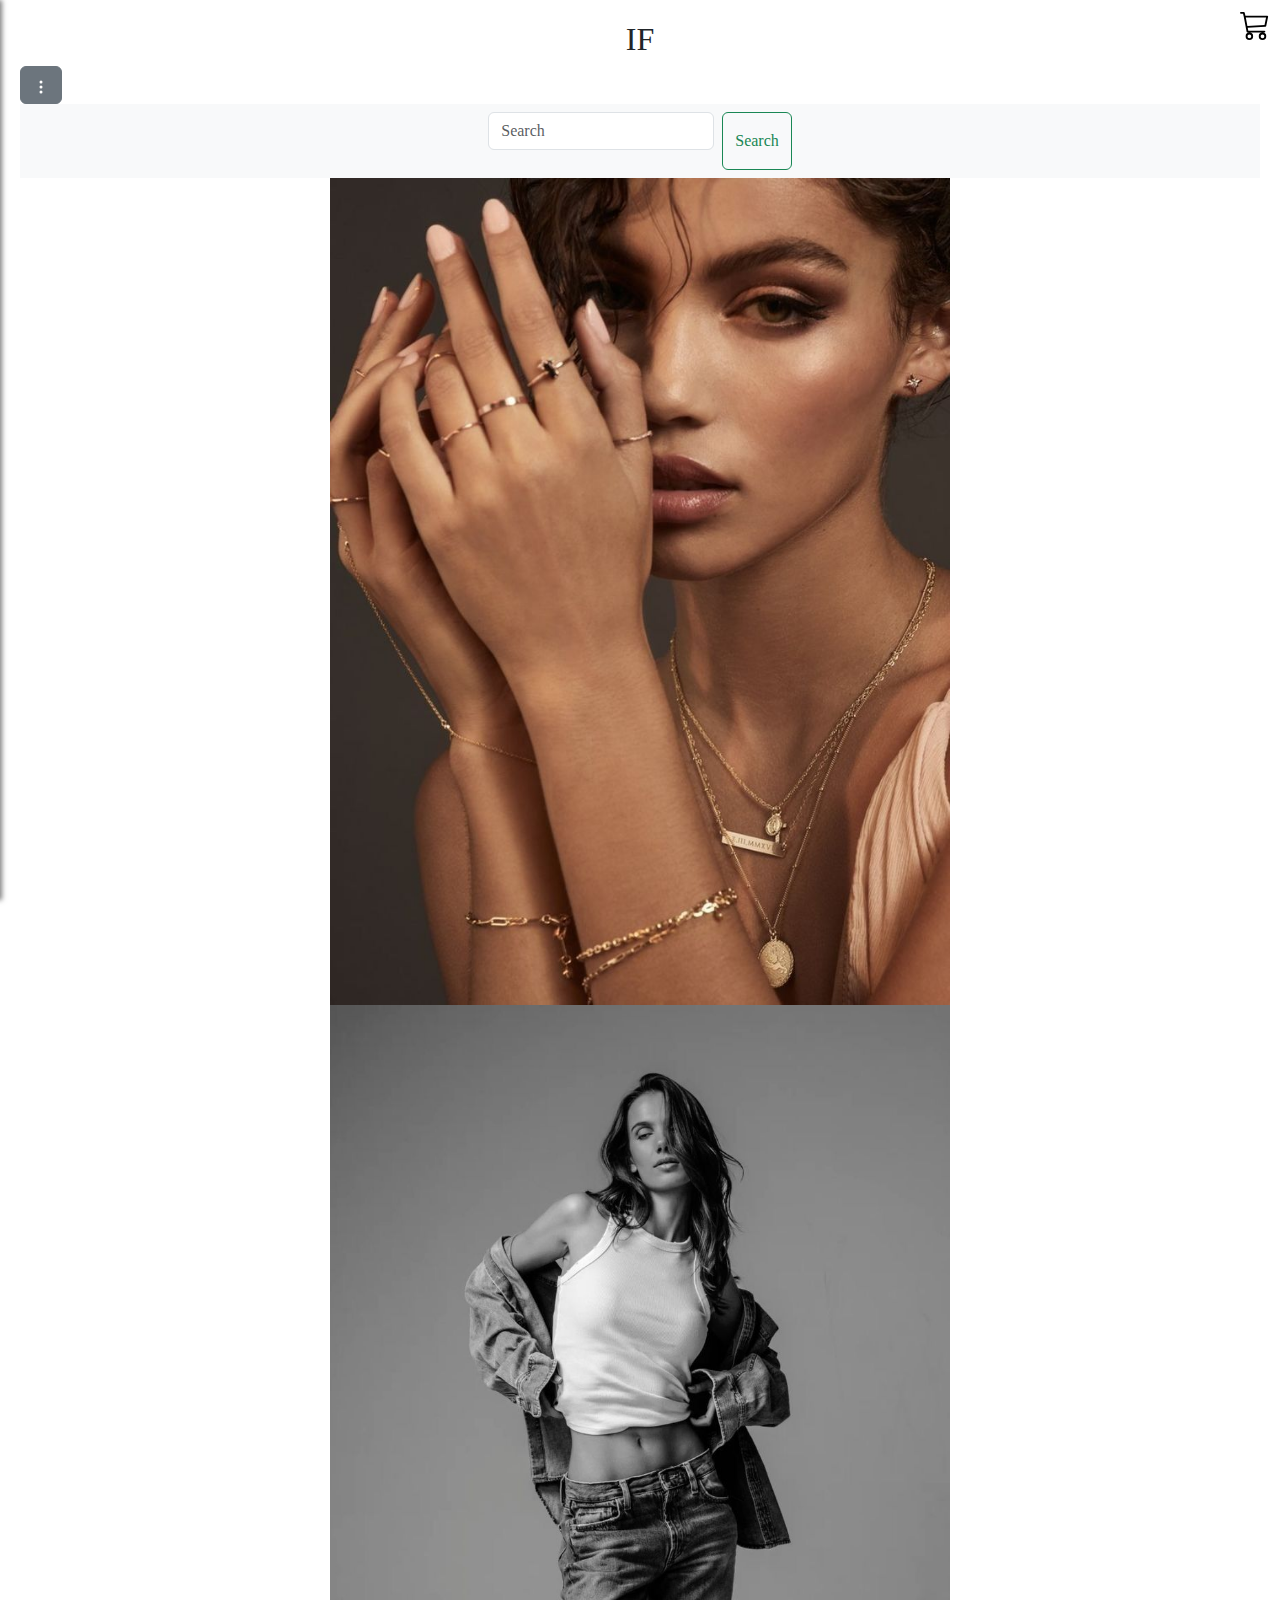
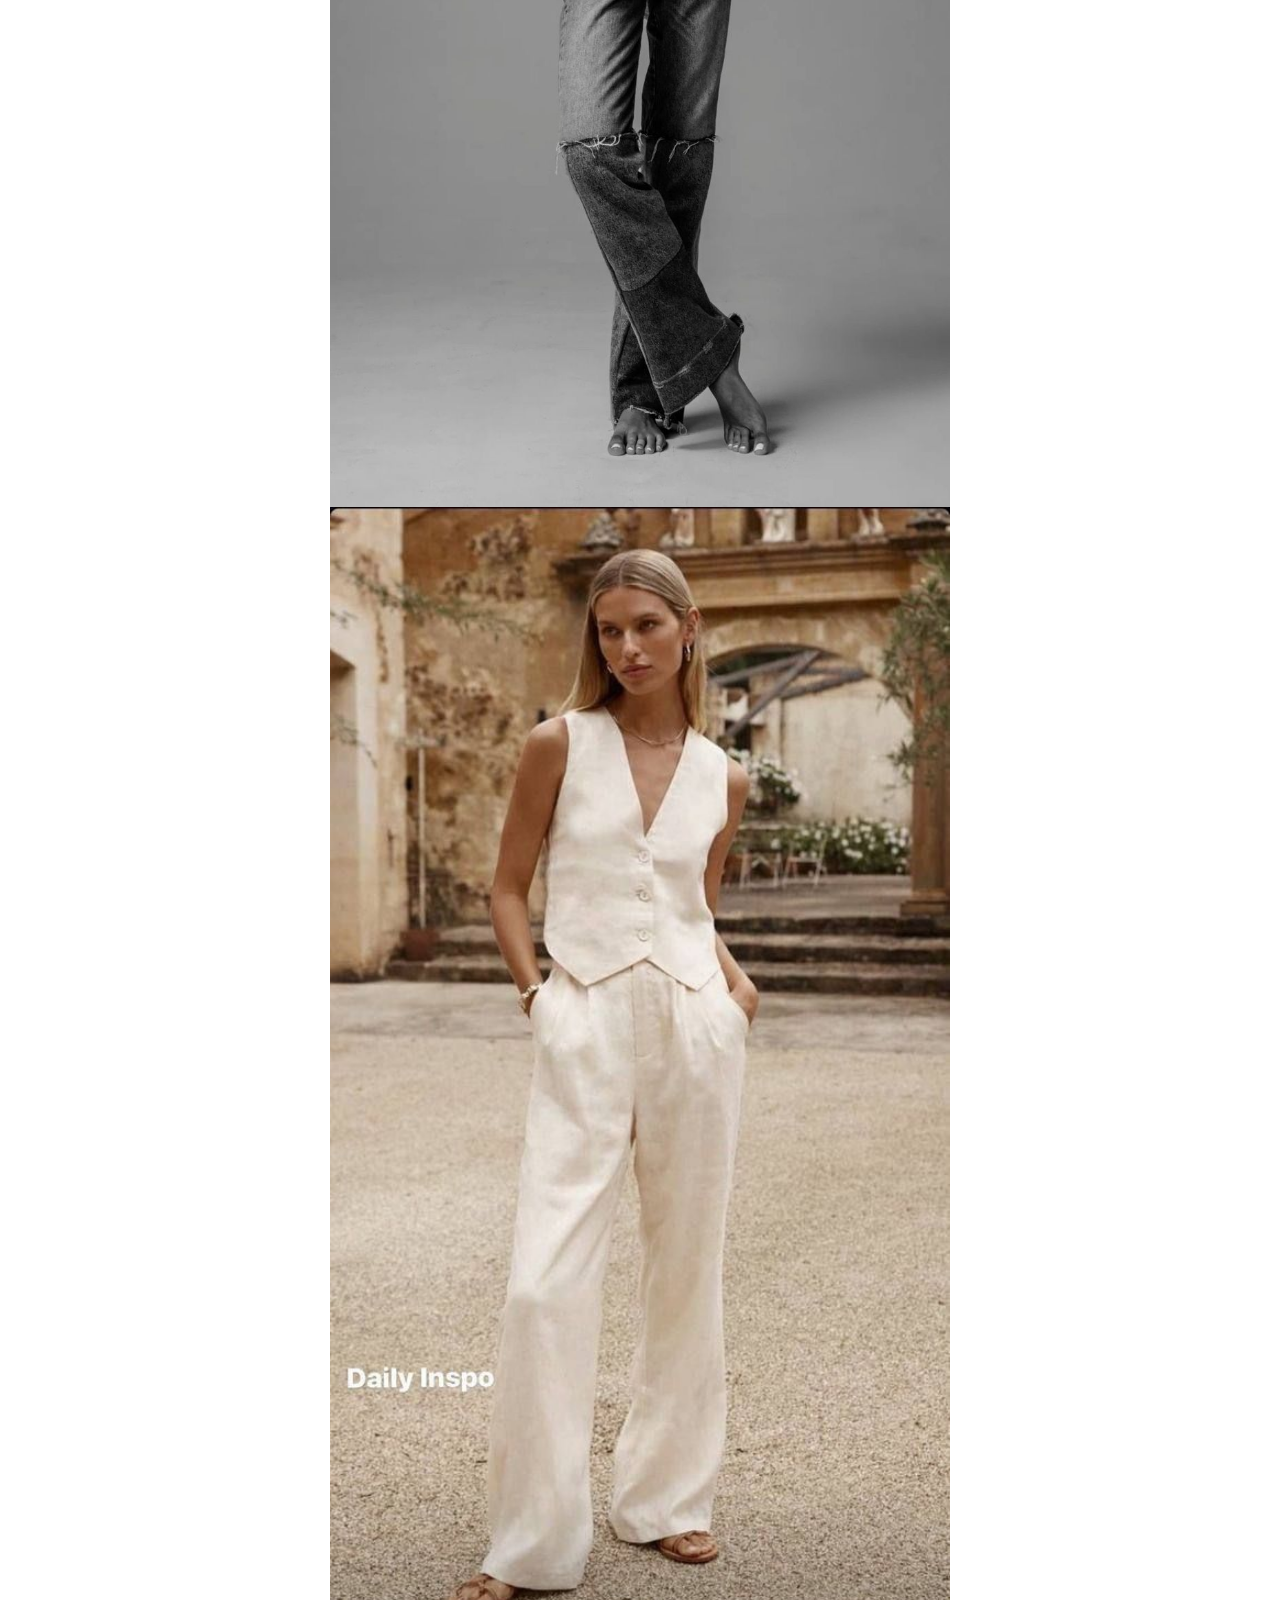
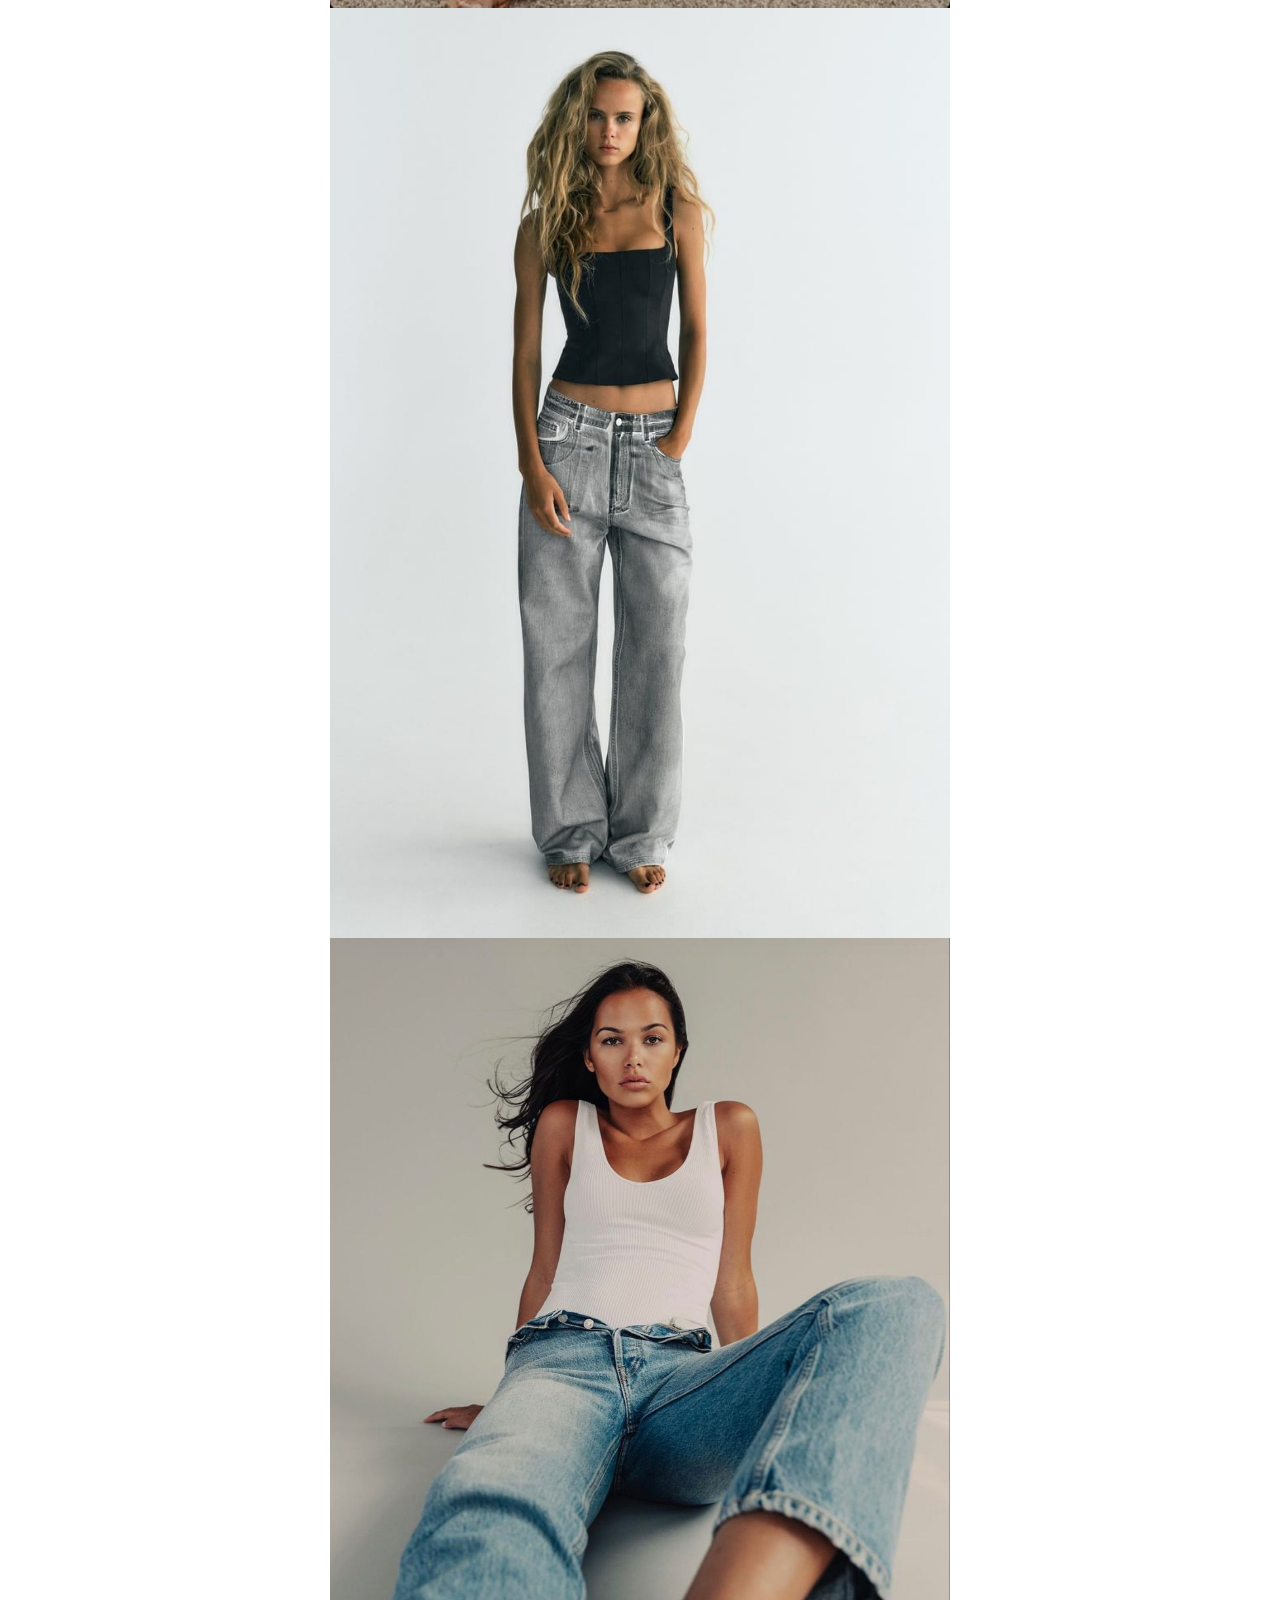
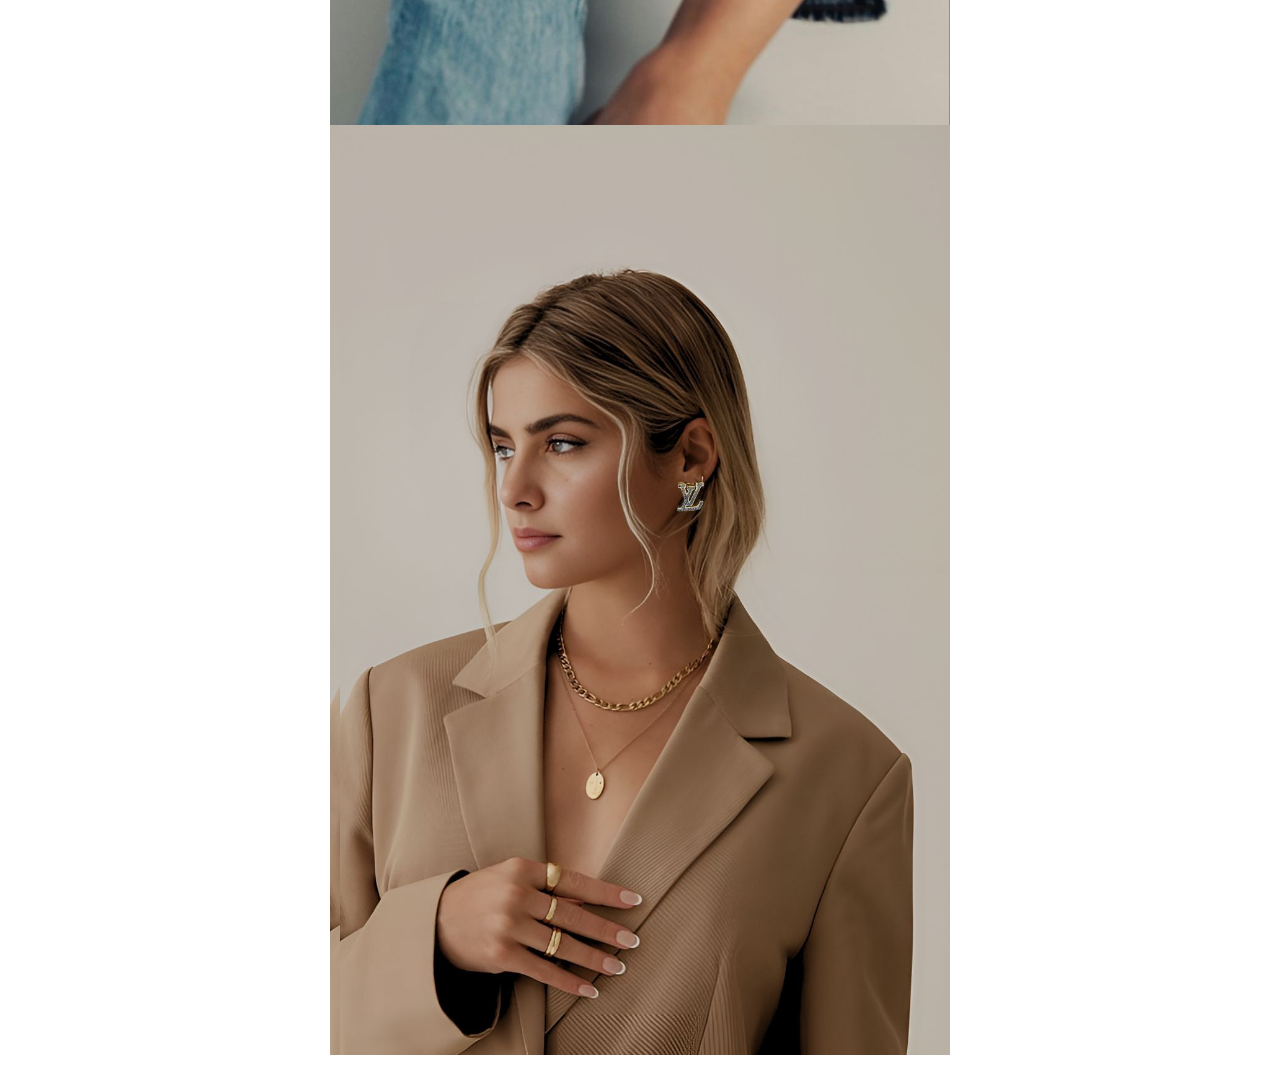
==== index.html @ dd776403 "PRIMER COMMIT" ====
<!DOCTYPE html>
<html lang="en">
<head>
    <meta charset="UTF-8">
    <meta name="viewport" content="width=device-width, initial-scale=1.0">
    <title>IF pagina oficial</title>
    <meta name="keywords" content="marca de ropa">
    <meta name="author" content="Isabella Natali, Franca Masiero, Renata Romero, Tiziano Barrera y Nicolas Alfonso">
    <meta name="description" content="marca de ropa">
    <link rel="stylesheet" href="style.css">
    <link href="https://cdn.jsdelivr.net/npm/bootstrap@5.3.3/dist/css/bootstrap.min.css" rel="stylesheet" integrity="sha384-QWTKZyjpPEjISv5WaRU9OFeRpok6YctnYmDr5pNlyT2bRjXh0JMhjY6hW+ALEwIH" crossorigin="anonymous">
    <meta charset="UTF-8">
    <meta name="viewport" content="width=device-width, initial-scale=1.0">
</head>
<style>
    body {
        font-family: 'Times New Roman', Times, serif;
        padding: 20px;
    }
    input {
        padding: 10px;
        width: 300px;
        margin-bottom: 20px;
    }
    ul {
        list-style-type: none;
        padding: 0;
    }
    li {
        padding: 8px;
        margin: 5px 0;
        border: 1px solid #ccc;
    }
</style>
<header>
        <center>
            <h1 class="title" id="if">IF</h1>
        </center>
</header>
<body>
    <a href="./carrito.html" id="carrito">
        <svg xmlns="http://www.w3.org/2000/svg" width="30" height="30" fill="currentColor" class="bi bi-cart3" viewBox="0 0 16 16">
            <path d="M0 1.5A.5.5 0 0 1 .5 1H2a.5.5 0 0 1 .485.379L2.89 3H14.5a.5.5 0 0 1 .49.598l-1 5a.5.5 0 0 1-.465.401l-9.397.472L4.415 11H13a.5.5 0 0 1 0 1H4a.5.5 0 0 1-.491-.408L2.01 3.607 1.61 2H.5a.5.5 0 0 1-.5-.5M3.102 4l.84 4.479 9.144-.459L13.89 4zM5 12a2 2 0 1 0 0 4 2 2 0 0 0 0-4m7 0a2 2 0 1 0 0 4 2 2 0 0 0 0-4m-7 1a1 1 0 1 1 0 2 1 1 0 0 1 0-2m7 0a1 1 0 1 1 0 2 1 1 0 0 1 0-2"/>
        </svg>
    </a>

    <button class="btn btn-secondary" id="menuButton">
      <svg xmlns="http://www.w3.org/2000/svg" width="16" height="16" fill="currentColor" class="bi bi-three-dots-vertical" viewBox="0 0 16 16">
          <path d="M9.5 13a1.5 1.5 0 1 1-3 0 1.5 1.5 0 0 1 3 0m0-5a1.5 1.5 0 1 1-3 0 1.5 1.5 0 0 1 3 0m0-5a1.5 1.5 0 1 1-3 0 1.5 1.5 0 0 1 3 0"/>
      </svg>
  </button>
    
    <div class="sidebar" id="sidebar">
      <h4>Menú</h4>
      <ul class="list-unstyled">
          <li><a class="dropdown-item" href="./index.html">Página Inicial</a></li>
          <li><a class="dropdown-item" href="./productos.html">Productos</a></li>
          <li><a class="dropdown-item" href="./hacenostupedido.html">Ayuda</a></li>
      </ul>
      <button class="btn btn-close" id="closeButton"></button>
  </div>
    <center>
      <section>
          <nav class="navbar bg-body-tertiary">
              <div class="container-fluid d-flex justify-content-center">
                  <form class="d-flex" role="search">
                      <input class="form-control me-2" type="search" placeholder="Search" aria-label="Search">
                      <button class="btn btn-outline-success" type="submit">Search</button>
                  </form>
              </div>
          </nav>
      </section>
  </center>
  
  <script>
    const menuButton = document.getElementById('menuButton');
    const sidebar = document.getElementById('sidebar');
    const closeButton = document.getElementById('closeButton');

    menuButton.addEventListener('click', () => {
        sidebar.classList.toggle('active');
    });

    closeButton.addEventListener('click', () => {
        sidebar.classList.remove('active');
    });
</script>
<section>
  <center>
  <img src="./assets/WhatsApp Image 2024-10-25 at 09.38.40.jpeg" alt="ropa" width="50%" height="50%">
  <br>
  <img src="./assets/WhatsApp Image 2024-10-25 at 09.38.42.jpeg" alt="ropa" width="50%" height="50%">
  <br>
  <img src="./assets/WhatsApp Image 2024-10-25 at 09.45.47.jpeg" alt="ropa" width="50%" height="50%">
  <br>
  <img src="./assets/WhatsApp Image 2024-10-25 at 09.45.48.jpeg" alt="ropa" width="50%" height="50%">
  <br>
  <img src="./assets/WhatsApp Image 2024-10-25 at 09.45.49.jpeg" alt="ropa" width="50%" height="50%">
  <br>
  <img src="./assets/WhatsApp Image 2024-10-25 at 09.46.33.jpeg" alt="ropa" width="50%" height="50%">
</center>
</section>
</body>

</html>
---- style.css ----
#if{
    font-size: xx-large;
    font-family: 'Times New Roman', Times, serif !important;
}

#carrito{
    position: absolute;
    top: 10px;
    right: 10px;
}

a:link, a:visited,  a:hover, a:active{
    text-decoration: none;
    color: black;

}

body {
    font-family: 'Times New Roman', Times, serif !important;
    margin: 20px;
}
.producto img {
    width: 100%; /* Asegura que las imágenes ocupen todo el ancho del contenedor */
    height: 200px; /* Establece una altura fija */
    object-fit: cover; /* Recorta la imagen para que se ajuste sin distorsionarse */
}
.titulo {
    text-align: center;
    margin-bottom: 20px;
}
/* Estilos para la sidebar */
.sidebar {
    position: fixed;
    top: 0;
    left: -250px; /* Oculta inicialmente */
    width: 250px;
    height: 100%;
    background-color: #f8f9fa;
    padding: 15px;
    transition: left 0.3s ease; /* Animación de la sidebar */
    box-shadow: 2px 0 5px rgba(0,0,0,0.5);
    z-index: 1000; /* Añade esta línea para que se superponga */
}
.sidebar.active {
    left: 0; /* Muestra la sidebar */
}
body {
    font-family: Arial, sans-serif;
    padding: 20px;
}

input {
    padding: 10px;
    width: 300px;
}

ul {
    list-style-type: none;
    padding: 0;
}

li {
    padding: 8px;
    margin: 5px 0;
    border: 1px solid #ccc;
}
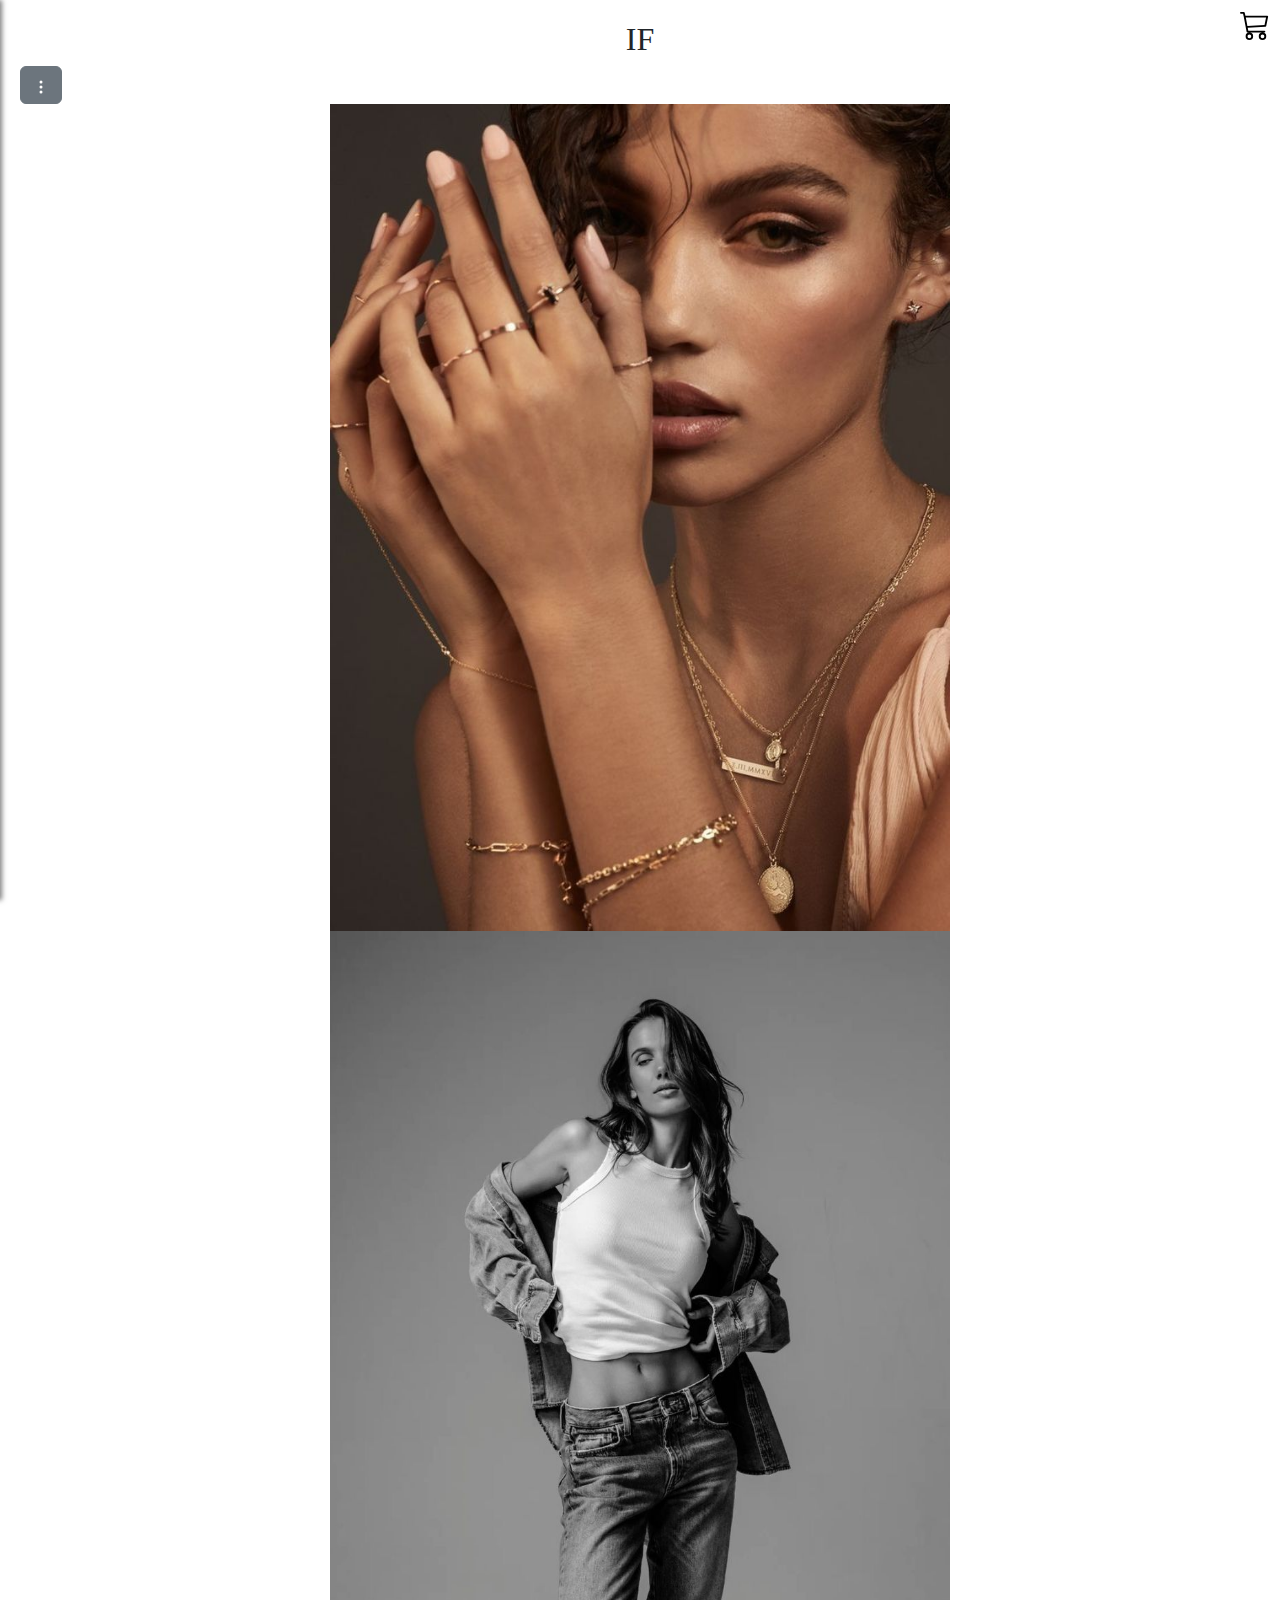
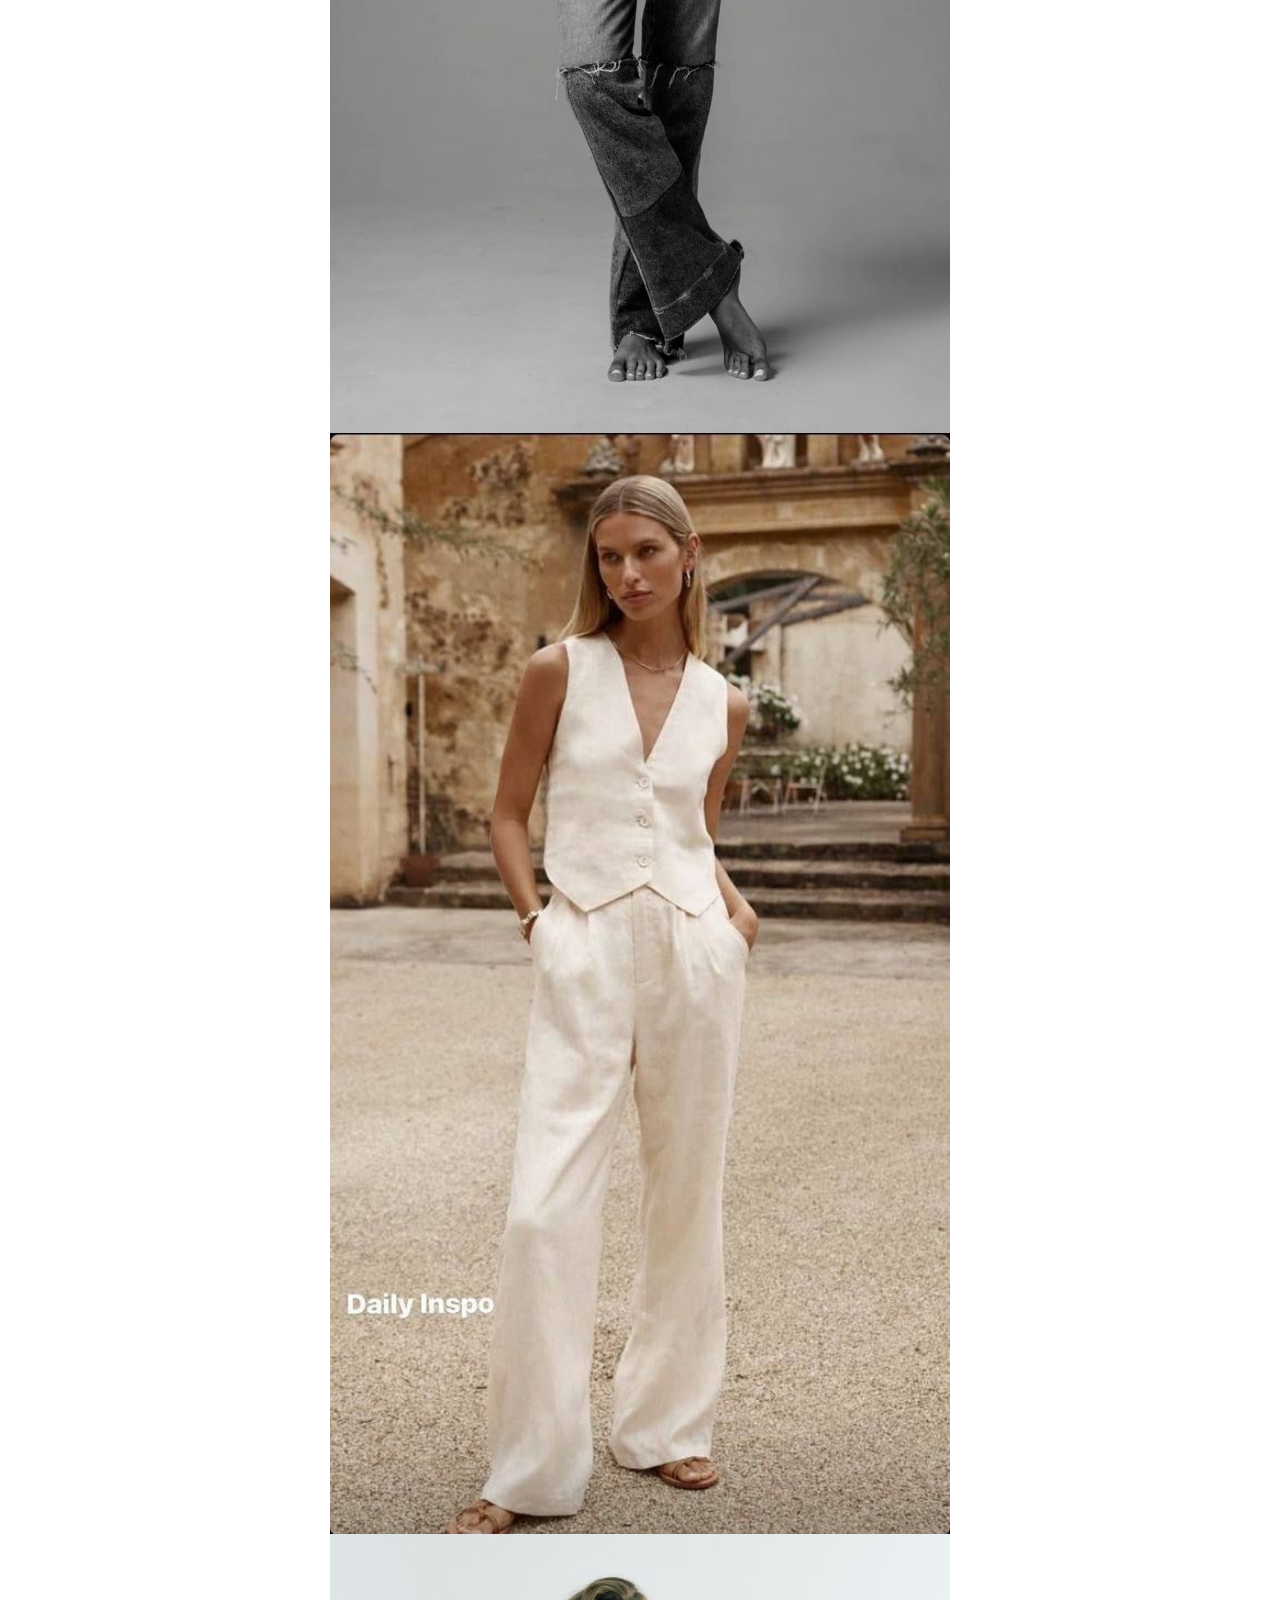
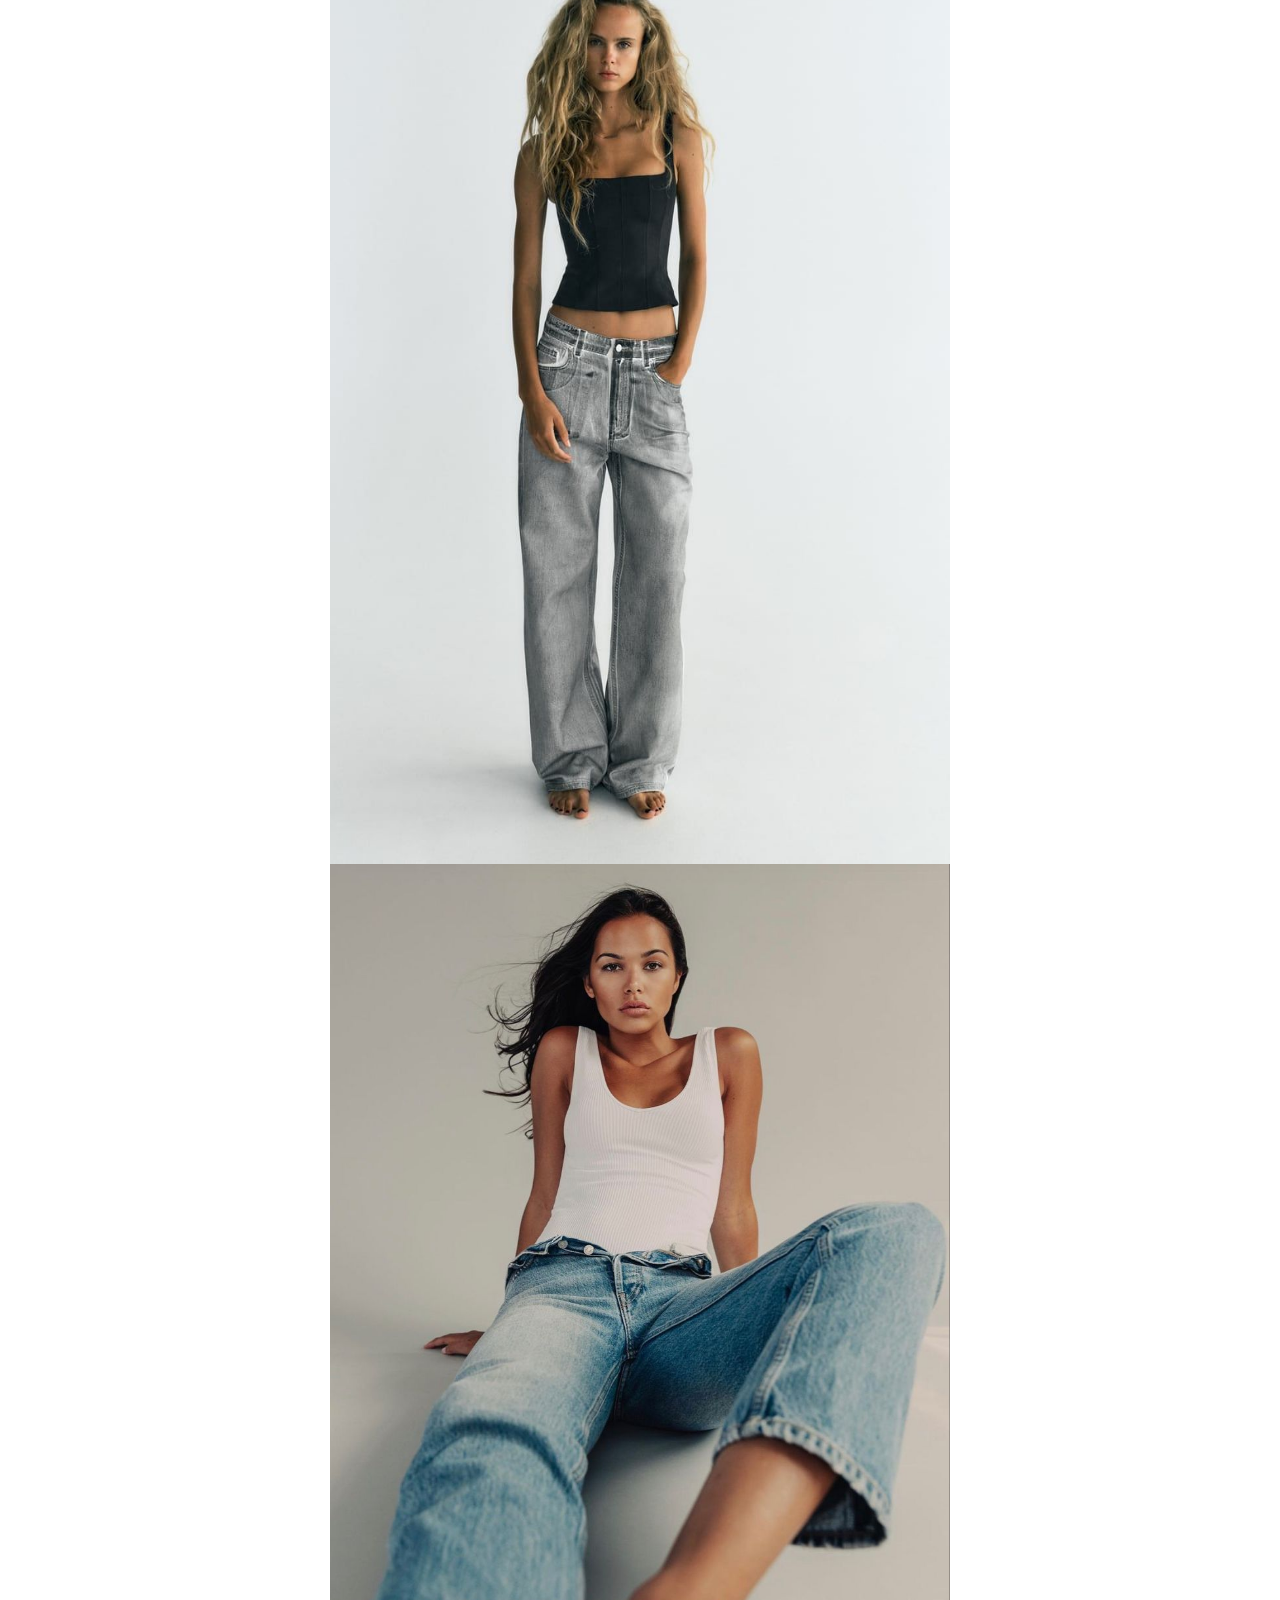
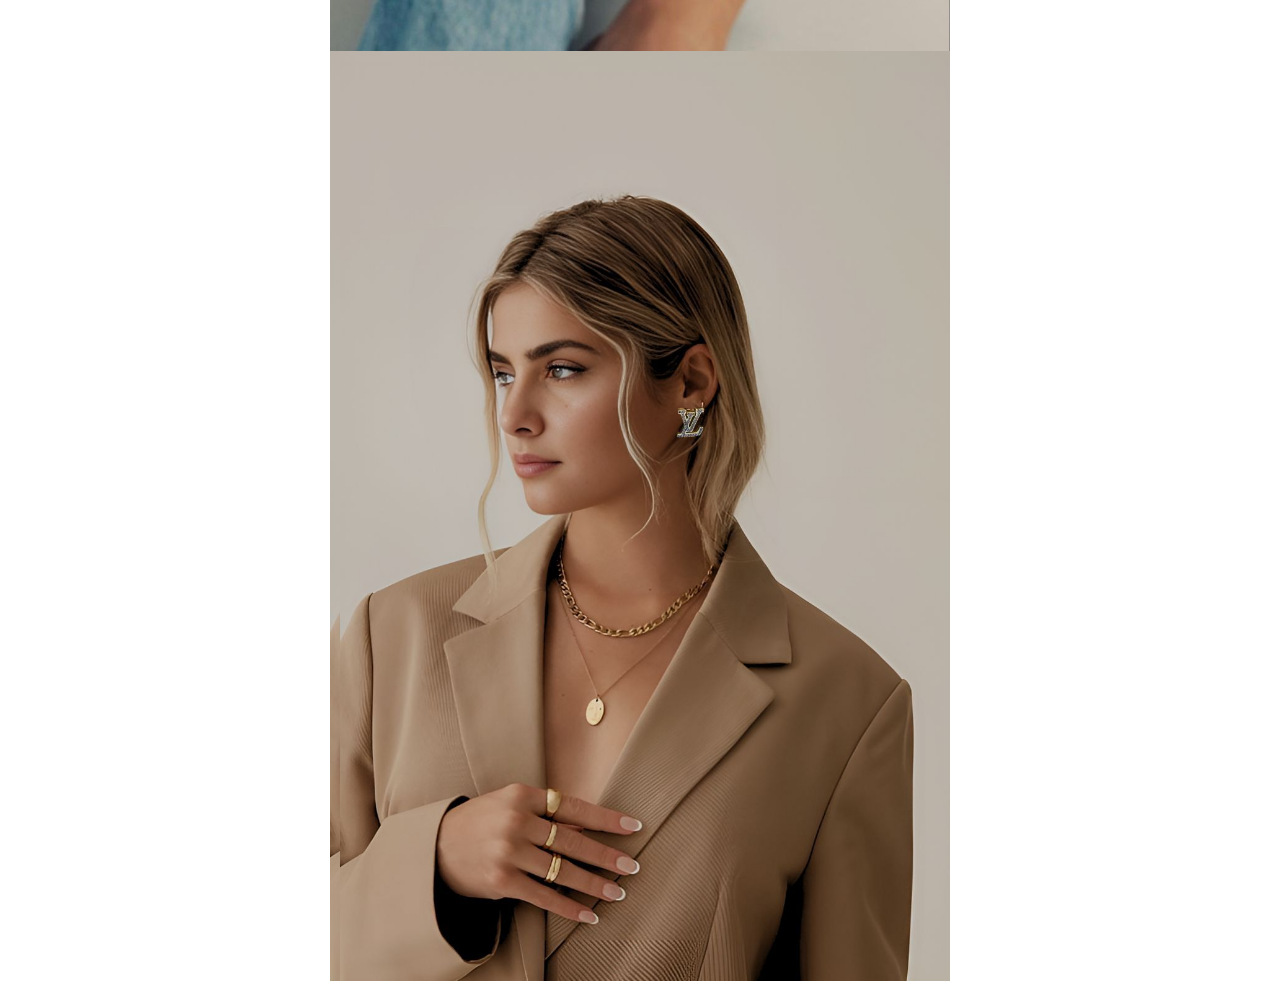
==== commit 3cc0cc62: "Buscador" ====
--- a/index.html
+++ b/index.html
@@ -9,29 +9,7 @@
     <meta name="description" content="marca de ropa">
     <link rel="stylesheet" href="style.css">
     <link href="https://cdn.jsdelivr.net/npm/bootstrap@5.3.3/dist/css/bootstrap.min.css" rel="stylesheet" integrity="sha384-QWTKZyjpPEjISv5WaRU9OFeRpok6YctnYmDr5pNlyT2bRjXh0JMhjY6hW+ALEwIH" crossorigin="anonymous">
-    <meta charset="UTF-8">
-    <meta name="viewport" content="width=device-width, initial-scale=1.0">
 </head>
-<style>
-    body {
-        font-family: 'Times New Roman', Times, serif;
-        padding: 20px;
-    }
-    input {
-        padding: 10px;
-        width: 300px;
-        margin-bottom: 20px;
-    }
-    ul {
-        list-style-type: none;
-        padding: 0;
-    }
-    li {
-        padding: 8px;
-        margin: 5px 0;
-        border: 1px solid #ccc;
-    }
-</style>
 <header>
         <center>
             <h1 class="title" id="if">IF</h1>
@@ -59,32 +37,6 @@
       </ul>
       <button class="btn btn-close" id="closeButton"></button>
   </div>
-    <center>
-      <section>
-          <nav class="navbar bg-body-tertiary">
-              <div class="container-fluid d-flex justify-content-center">
-                  <form class="d-flex" role="search">
-                      <input class="form-control me-2" type="search" placeholder="Search" aria-label="Search">
-                      <button class="btn btn-outline-success" type="submit">Search</button>
-                  </form>
-              </div>
-          </nav>
-      </section>
-  </center>
-  
-  <script>
-    const menuButton = document.getElementById('menuButton');
-    const sidebar = document.getElementById('sidebar');
-    const closeButton = document.getElementById('closeButton');
-
-    menuButton.addEventListener('click', () => {
-        sidebar.classList.toggle('active');
-    });
-
-    closeButton.addEventListener('click', () => {
-        sidebar.classList.remove('active');
-    });
-</script>
 <section>
   <center>
   <img src="./assets/WhatsApp Image 2024-10-25 at 09.38.40.jpeg" alt="ropa" width="50%" height="50%">
